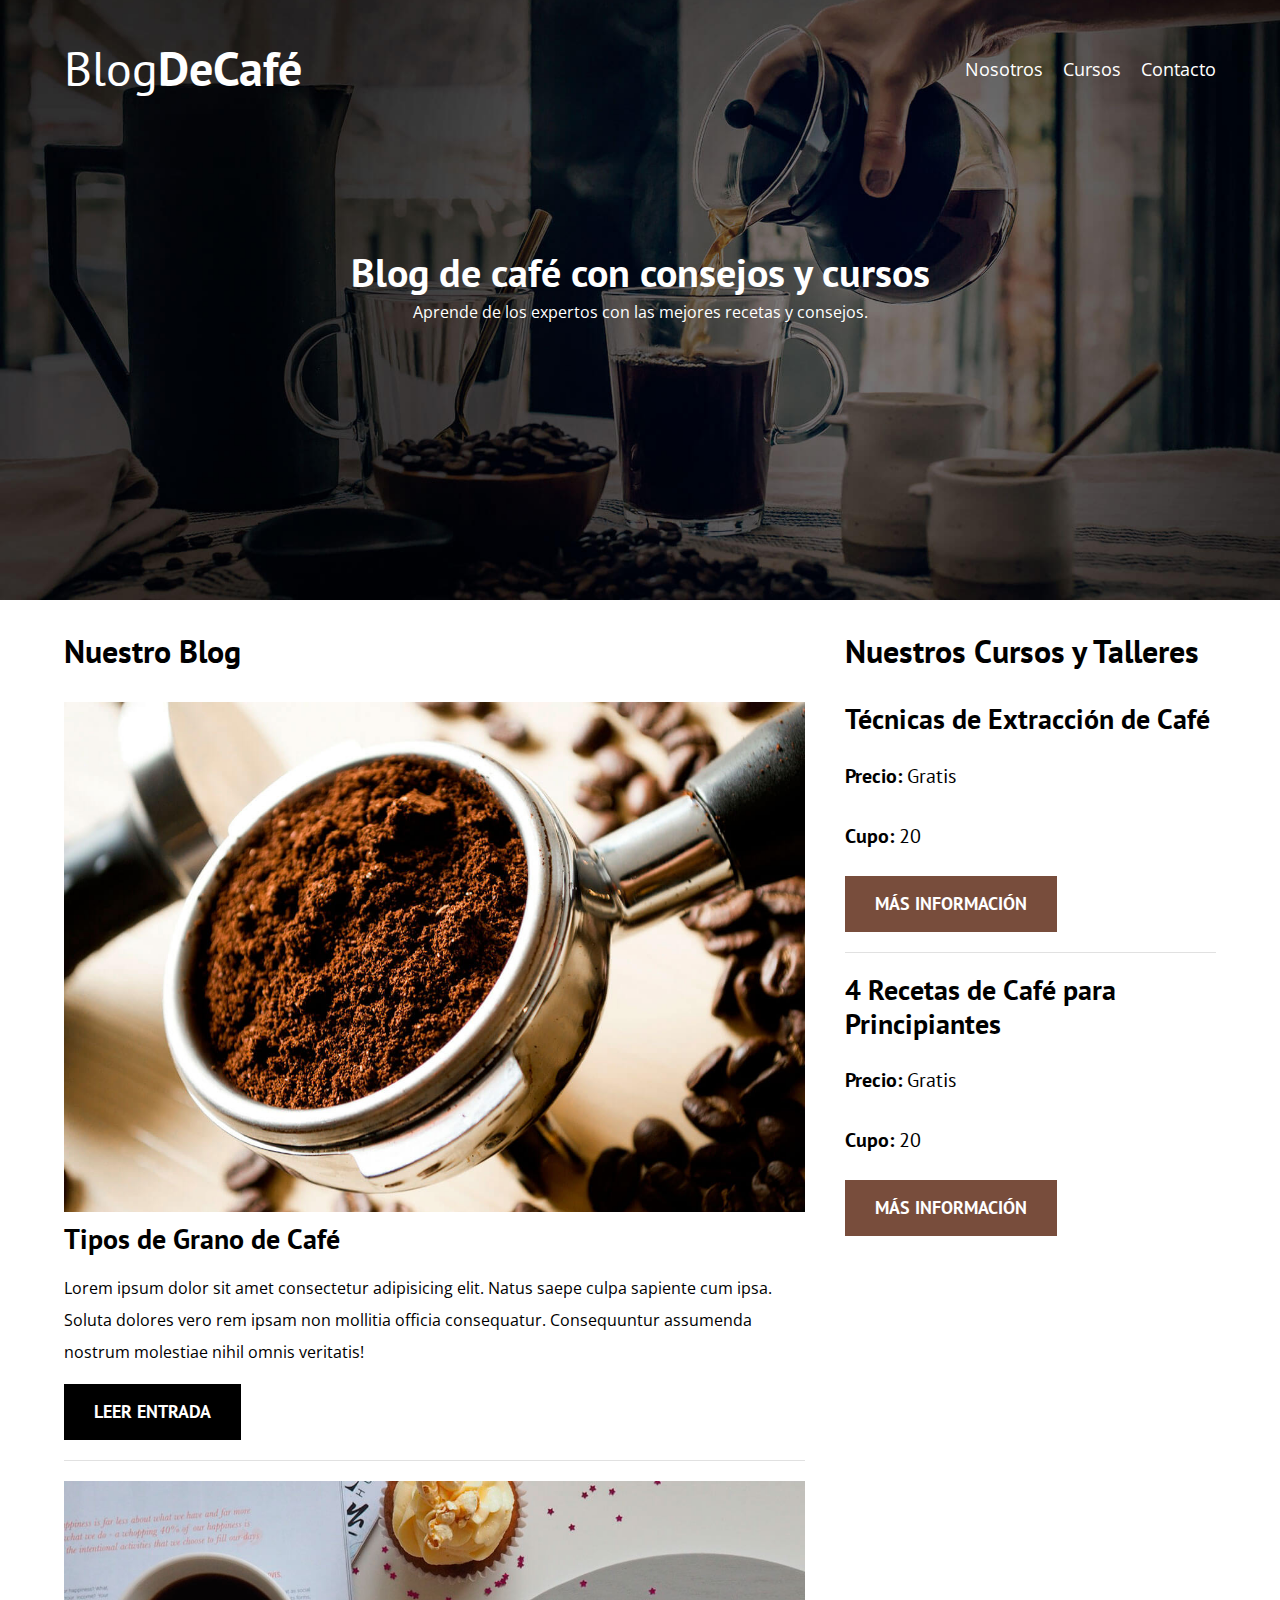
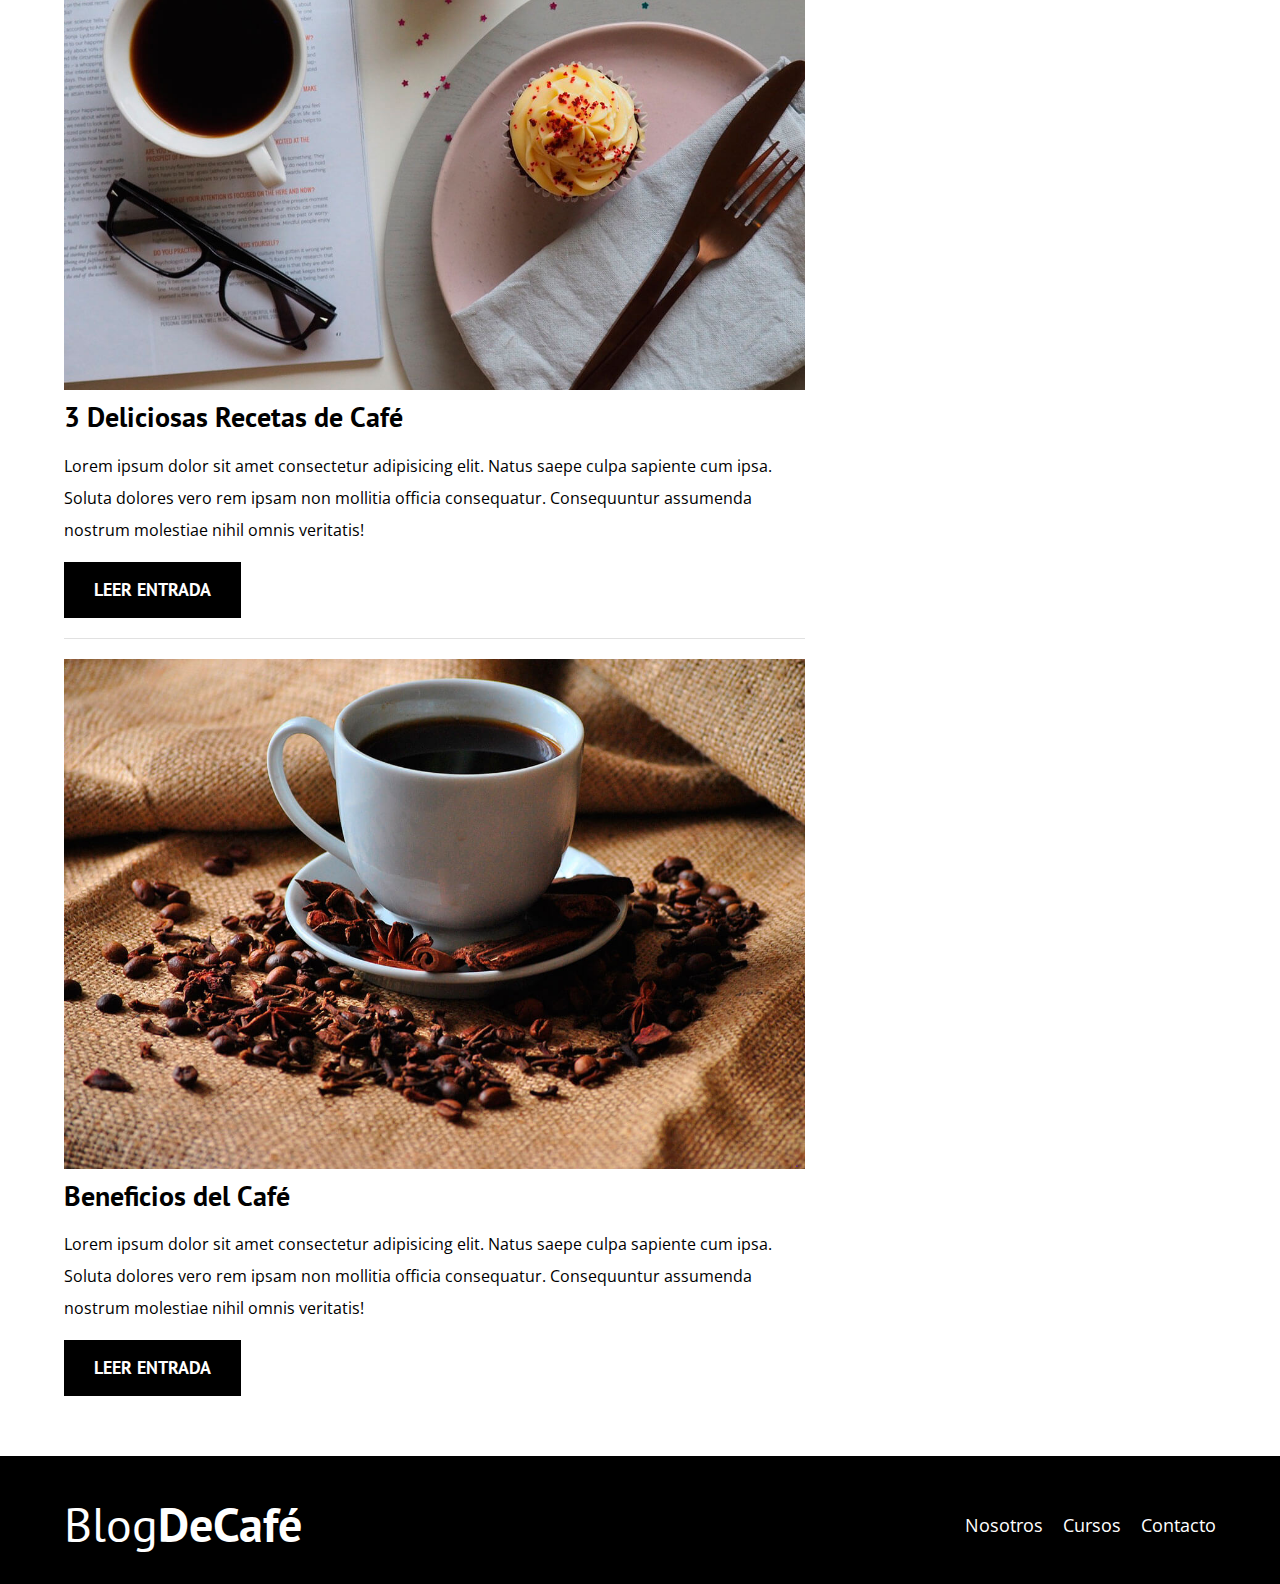
==== index.html @ d94631c2 "⚡ General Update:  Mejorando el performance con Lazy Loading a imágenes" ====
<!DOCTYPE html>
<html lang="en">
<head>
    <meta charset="UTF-8">
    <meta name="viewport" content="width=device-width, initial-scale=1.0">
    <title>BlogDeCafé - Inicio</title>
    <link rel="stylesheet" href="./css/normalize.css">
    <link rel="preconnect" href="https://fonts.googleapis.com">
<link rel="preconnect" href="https://fonts.gstatic.com" crossorigin>
<link href="https://fonts.googleapis.com/css2?family=Open+Sans:ital,wght@0,300..800;1,300..800&family=PT+Sans:ital,wght@0,400;0,700;1,400;1,700&display=swap" rel="stylesheet">
    <link rel="stylesheet" href="./css/style.css">
</head>
<body>
    <header class="header">

        <div class="contenedor">
            <div class="barra">
                <a href="./index.html" class="logo">
                    <h1 class="logo__nombre no-margin centrar-texto">Blog<span class="logo__bold">DeCafé</span> </h1>
                </a>

                <nav class="navegacion">
                    <a href="./nosotros.html" class="navegacion__enlace">Nosotros</a>
                    <a href="./cursos.html" class="navegacion__enlace">Cursos</a>
                    <a href="contacto.html" class="navegacion__enlace">Contacto</a>
                </nav>
            </div><!-- .barra -->
        </div>

        <div class="header__texto">
            <h2 class="no-margin">Blog de café con consejos y cursos</h2>
            <p class="no-margin">Aprende de los expertos con las mejores recetas y consejos.</p>
        </div>
    </header>

    <div class="contenedor contenido-principal">
        <main class="blog">
            <h3>Nuestro Blog</h3>

            <article class="entrada">
                <div class="entrada__imagen">
                    <img loading="lazy" src="./img/blog1.jpg" alt="imagen blog">
                    <div class="entrada__contenido">
                        <h4 class="no-margin">Tipos de Grano de Café</h4>
                        <p>Lorem ipsum dolor sit amet consectetur adipisicing elit. Natus saepe culpa sapiente cum ipsa. Soluta dolores vero rem ipsam non mollitia officia consequatur. Consequuntur assumenda nostrum molestiae nihil omnis veritatis!</p>
                        <a href="./entrada.html" class="boton boton--primario">Leer Entrada</a>
                    </div>
                </div>
            </article>

            <article class="entrada">
                <div class="entrada__imagen">
                    <img loading="lazy" src="./img/blog2.jpg" alt="imagen blog">
                    <div class="entrada__contenido">
                        <h4 class="no-margin">3 Deliciosas Recetas de Café</h4>
                        <p>Lorem ipsum dolor sit amet consectetur adipisicing elit. Natus saepe culpa sapiente cum ipsa. Soluta dolores vero rem ipsam non mollitia officia consequatur. Consequuntur assumenda nostrum molestiae nihil omnis veritatis!</p>
                        <a href="./entrada.html" class="boton boton--primario">Leer Entrada</a>
                    </div>
                </div>
            </article>

            <article class="entrada">
                <div class="entrada__imagen">
                    <img loading="lazy" src="./img/blog3.jpg" alt="imagen blog">
                    <div class="entrada__contenido">
                        <h4 class="no-margin">Beneficios del Café</h4>
                        <p>Lorem ipsum dolor sit amet consectetur adipisicing elit. Natus saepe culpa sapiente cum ipsa. Soluta dolores vero rem ipsam non mollitia officia consequatur. Consequuntur assumenda nostrum molestiae nihil omnis veritatis!</p>
                        <a href="./entrada.html" class="boton boton--primario">Leer Entrada</a>
                    </div>
                </div>
            </article>
        </main>
        <aside class="sidebar">
            <h3>Nuestros Cursos y Talleres</h3>

            <ul class="cursos no-padding">
                <li class="widget-curso">
                    <h4 class="no-margin">Técnicas de Extracción de Café</h4>
                    <p class="widget-curso__label">Precio: 
                        <span class="widget-curso__info">Gratis</span>
                    </p>
                    <p class="widget-curso__label">Cupo: 
                        <span class="widget-curso__info">20</span>
                    </p>
                    <a href="./entrada.html" class="boton boton--secundario">Más Información</a>
                </li>
                <li class="widget-curso">
                    <h4 class="no-margin">4 Recetas de Café para Principiantes</h4>
                    <p class="widget-curso__label">Precio: 
                        <span class="widget-curso__info">Gratis</span>
                    </p>
                    <p class="widget-curso__label">Cupo: 
                        <span class="widget-curso__info">20</span>
                    </p>
                    <a href="./entrada.html" class="boton boton--secundario">Más Información</a>
                </li>
            </ul>
        </aside>
    </div><!-- .contenido-principal -->

    <footer class="footer">
        <div class="contenedor">
            <div class="barra">
                <a href="./index.html" class="logo">
                    <h1 class="logo__nombre no-margin centrar-texto">Blog<span class="logo__bold">DeCafé</span> </h1>
                </a>

                <nav class="navegacion">
                    <a href="./nosotros.htm" class="navegacion__enlace">Nosotros</a>
                    <a href="./cursos.html" class="navegacion__enlace">Cursos</a>
                    <a href="contacto.html" class="navegacion__enlace">Contacto</a>
                </nav>
            </div><!-- .barra -->
        </div>
    </footer>
</body>
</html>
---- css/style.css ----
:root {
    --fuente-heading: 'PT Sans', sans-serif;
    --fuente-parrafos: 'Open Sans', sans-serif;

    --primario: #784D3C;
    --gris: #e1e1e1;
    --blanco: #ffffff;
    --negro: #000000;
}

html {
    box-sizing: border-box;
    font-size: 62.5%; /* 1rem = 10px */
}

*, *::before, *::after {
    box-sizing: inherit;
}

body {
    font-family: var(--fuente-parrafos);
    font-size: 1.6rem;
    line-height: 2;
}

/* Globales */
.contenedor {
    /* max-width: 120rem;
    width: 90%; */
    width: min(90%, 120rem);/* Sustituye las dos líneas de código de arriba */
    margin: 0 auto;
}

a {
    text-decoration: none;
}

h1, h2, h3, h4 {
    font-family: var(--fuente-heading);
    line-height: 1.2;
}

h1 {
    font-size: 4.8rem;
}

h2 {
    font-size: 4rem;
}

h3 {
    font-size: 3.2rem;
}

h4 {
    font-size: 2.8rem;
}

img {
    max-width: 100%;
}

/* Utilidades */
.no-margin {
    margin: 0;
}

.no-padding {
    padding: 0;
}

.centrar-texto {
    text-align: center;
}

/* Header */
.header {
    background-image: url('../img/banner.jpg');
    height: 60rem;
    background-size: cover;
    background-repeat: no-repeat;
    background-position: center center;
}

.header__texto {
    text-align: center;
    color: var(--blanco);
    margin-top: 5rem;
}

@media (min-width: 768px) {
    .header__texto {
        margin-top: 15rem;
    }
}

.barra {
    padding-top: 4rem;
}

@media (min-width: 768px) {
    .barra {
        display: flex;
        justify-content: space-between;
        align-items: center;
    }
}

.logo {
    color: var(--blanco);
}

.logo__nombre {
    font-weight: normal;
}

.logo__bold {
    font-weight: bold;
}

@media (min-width: 768px) {
    .navegacion {
        display: flex;
        gap: 2rem;
    }
}

.navegacion__enlace {
    display: block;
    text-align: center;
    font-size: 1.8rem;
    color: var(--blanco);
}

/* Contenido Principal */
@media (min-width: 768px) {
    .contenido-principal {
        display: grid;
        grid-template-columns: 2fr 1fr;
        column-gap: 4rem;
    }
}

.entrada {
    border-bottom: 1px solid var(--gris);
    margin-bottom: 2rem;
}

.entrada:last-of-type {
    border: none;
    margin-bottom: 0;
}

.boton {
    display: block;
    font-family: var(--fuente-heading);
    color: var(--blanco);
    text-align: center;
    padding: 1rem 3rem;
    font-size: 1.8rem;
    text-transform: uppercase;
    font-weight: bold;
    margin-bottom: 2rem;
    border: none;
}

@media (min-width: 768px) {
    .boton {
        display: inline-block;
    }
}

.boton:hover {
    cursor: pointer;   
}

.boton--primario {
    background-color: var(--negro);
}

.boton--secundario {
    background-color: var(--primario);
}

.cursos {
    list-style: none;
}

.widget-curso {
    border-bottom: 1px solid var(--gris);
    margin-bottom: 2rem;
}

.widget-curso:last-of-type {
    border: none;
    margin-bottom: 0;
}

.widget-curso__label,
.curso__label {
    font-family: var(--fuente-heading);
    font-weight: bold;
}

.widget-curso__info,
.curso__info {
    font-weight: normal;
}

.widget-curso__label,
.widget-curso__info,
.curso__label,
.curso__info {
    font-size: 2rem;
}

.footer {
    background-color: var(--negro);
    padding-bottom: 3rem;
    margin-top: 4rem;
}

@media (min-width: 768px) {
    /* .sobre-nosotros {
        display: flex;
        /* gap: 2rem;
        justify-content: space-between;
    }

    .sobre-nosotros__imagen,
    .sobre-nosotros__texto {
        flex-basis: calc(50% - 1rem);
    } */

    .sobre-nosotros {
        /* Estas lineas de código hacen lo mismo que las anteriores */
        display: grid;
        grid-template-columns: repeat(2, 1fr);
        column-gap: 2rem;
    }
}

.curso {
    padding: 3rem 0;
    border-bottom: 1px solid var(--gris);
}

@media (min-width: 768px) {
    .curso {
        display: grid;
        grid-template-columns: 1fr 2fr;
        column-gap: 2rem;
    }
}

.curso:last-of-type {
    border: none;
}

.contacto-bg {
    background-image: url('../img/contacto.jpg');
    height: 40rem;
    background-size: cover;
    background-repeat: no-repeat;
}

.formulario {
    background-color: var(--blanco);
    margin: -5rem auto 0 auto;
    width: 95%;
    padding: 5rem;
}

.campo {
    display: flex;
    margin-bottom: 2rem;
    gap: 2rem;
}

.campo__label {
    flex: 0 0 9rem;
    text-align: right;
}

.campo__field {
    flex: 1;
    border: 1px solid var(--gris);
}

.campo__field--textarea {
    height: 20rem;
}
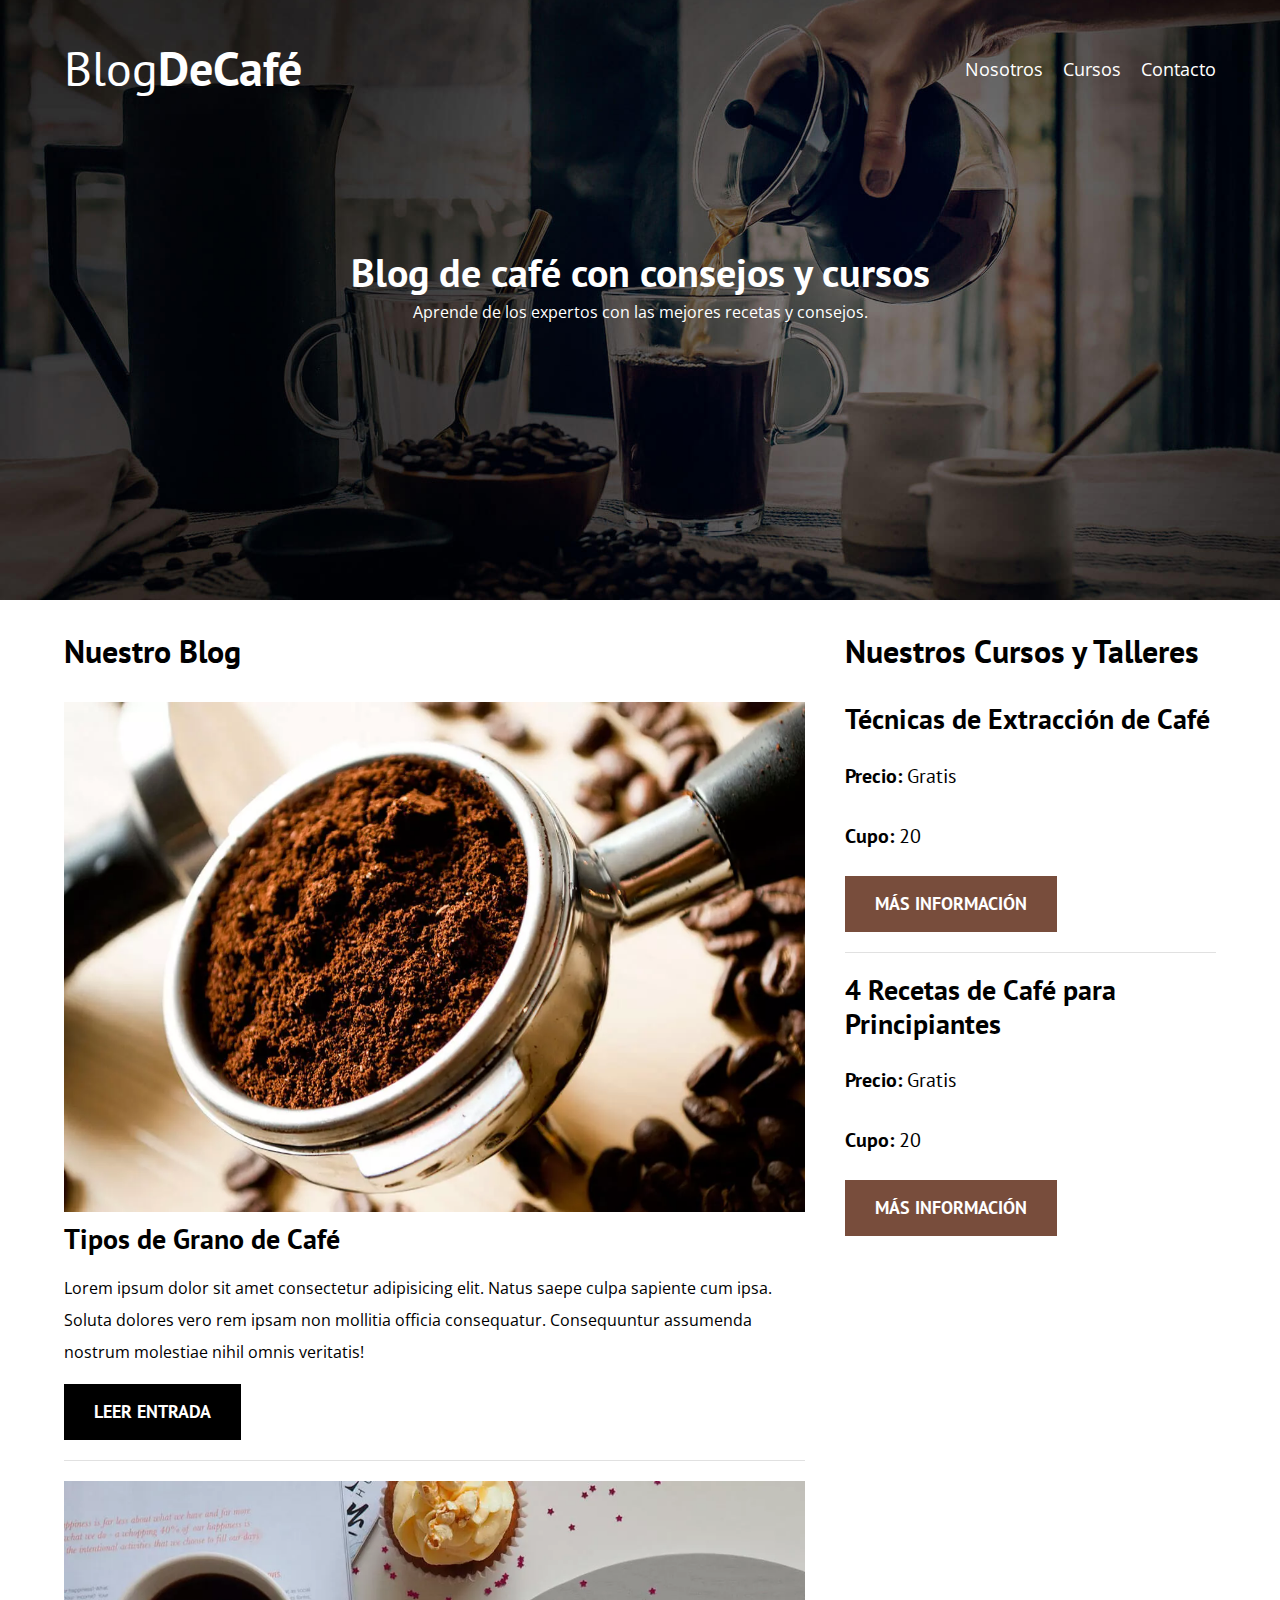
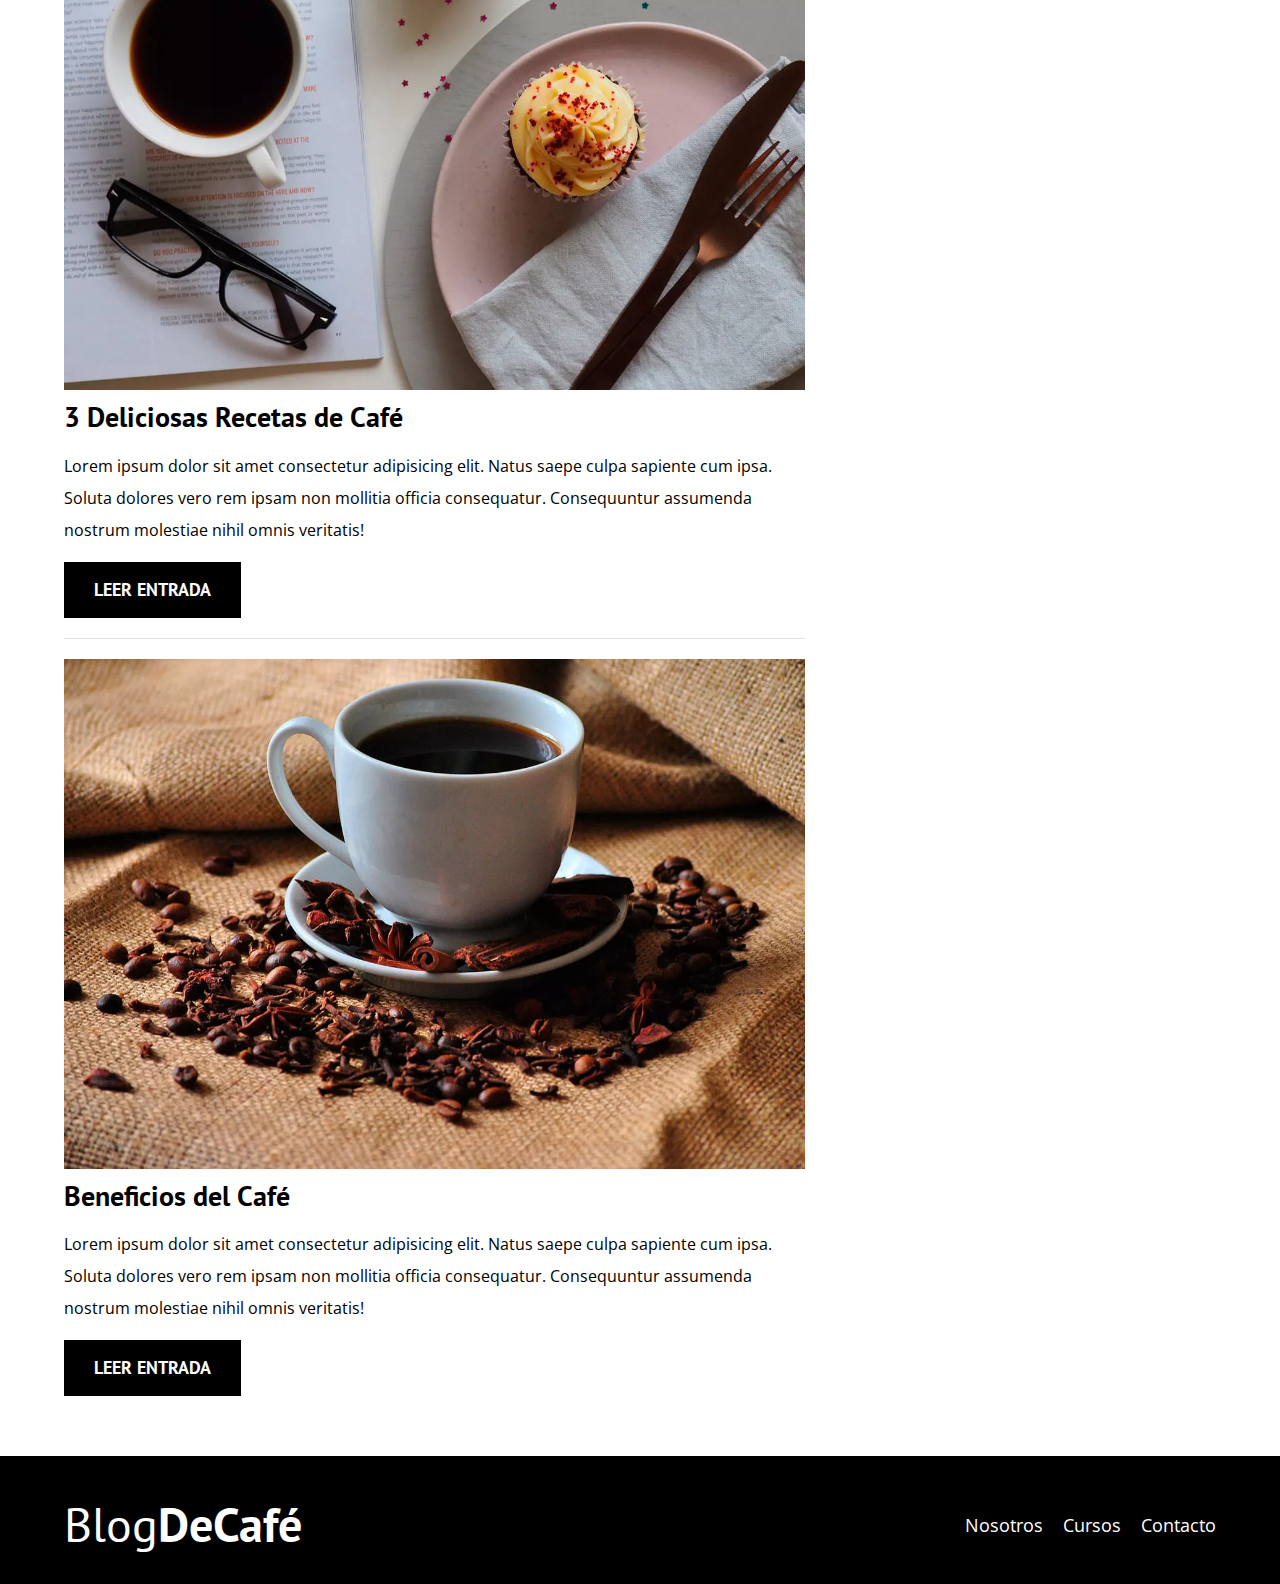
==== commit 69491a0a: "⚡ General Update:  Mejorando el performance con imágenes webp" ====
--- a/index.html
+++ b/index.html
@@ -4,11 +4,23 @@
     <meta charset="UTF-8">
     <meta name="viewport" content="width=device-width, initial-scale=1.0">
     <title>BlogDeCafé - Inicio</title>
+    <link rel="preconnect" href="https://fonts.googleapis.com">
+    <link rel="preconnect" href="https://fonts.gstatic.com" crossorigin>
+    <link href="https://fonts.googleapis.com/css2?family=Open+Sans:ital,wght@0,300..800;1,300..800&family=PT+Sans:ital,wght@0,400;0,700;1,400;1,700&display=swap" rel="stylesheet">
+
+    <!-- Prefetch -->
+    <link rel="prefetch" href="./nosotros.html" as="document">
+
+    <!-- Preload -->
+    <link rel="preload" href="./css/normalize.css" as="style">
     <link rel="stylesheet" href="./css/normalize.css">
-    <link rel="preconnect" href="https://fonts.googleapis.com">
-<link rel="preconnect" href="https://fonts.gstatic.com" crossorigin>
-<link href="https://fonts.googleapis.com/css2?family=Open+Sans:ital,wght@0,300..800;1,300..800&family=PT+Sans:ital,wght@0,400;0,700;1,400;1,700&display=swap" rel="stylesheet">
+
+    <link rel="preload" href="./css/style.css" as="style">
     <link rel="stylesheet" href="./css/style.css">
+
+    <link rel="preload" href="https://fonts.googleapis.com/css2?family=Open+Sans:ital,wght@0,300..800;1,300..800&family=PT+Sans:ital,wght@0,400;0,700;1,400;1,700&display=swap" crossorigin="crossorigin" as="font">
+
+    <!-- <link rel="preload" href="./img/blog1.jpg" as="image"> -->
 </head>
 <body>
     <header class="header">
@@ -39,7 +51,10 @@
 
             <article class="entrada">
                 <div class="entrada__imagen">
-                    <img loading="lazy" src="./img/blog1.jpg" alt="imagen blog">
+                    <picture>
+                        <source loading="lazy" srcset="./img/blog1.webp" type="image/webp">
+                        <img loading="lazy" src="./img/blog1.jpg" alt="imagen blog">
+                    </picture>
                     <div class="entrada__contenido">
                         <h4 class="no-margin">Tipos de Grano de Café</h4>
                         <p>Lorem ipsum dolor sit amet consectetur adipisicing elit. Natus saepe culpa sapiente cum ipsa. Soluta dolores vero rem ipsam non mollitia officia consequatur. Consequuntur assumenda nostrum molestiae nihil omnis veritatis!</p>
@@ -50,7 +65,10 @@
 
             <article class="entrada">
                 <div class="entrada__imagen">
-                    <img loading="lazy" src="./img/blog2.jpg" alt="imagen blog">
+                    <picture>
+                        <source loading="lazy" srcset="./img/blog2.webp" type="image/webp">
+                        <img loading="lazy" src="./img/blog2.jpg" alt="imagen blog">
+                    </picture>
                     <div class="entrada__contenido">
                         <h4 class="no-margin">3 Deliciosas Recetas de Café</h4>
                         <p>Lorem ipsum dolor sit amet consectetur adipisicing elit. Natus saepe culpa sapiente cum ipsa. Soluta dolores vero rem ipsam non mollitia officia consequatur. Consequuntur assumenda nostrum molestiae nihil omnis veritatis!</p>
@@ -61,7 +79,10 @@
 
             <article class="entrada">
                 <div class="entrada__imagen">
-                    <img loading="lazy" src="./img/blog3.jpg" alt="imagen blog">
+                    <picture>
+                        <source loading="lazy" srcset="./img/blog3.webp" type="image/webp">
+                        <img loading="lazy" src="./img/blog3.jpg" alt="imagen blog">
+                    </picture>
                     <div class="entrada__contenido">
                         <h4 class="no-margin">Beneficios del Café</h4>
                         <p>Lorem ipsum dolor sit amet consectetur adipisicing elit. Natus saepe culpa sapiente cum ipsa. Soluta dolores vero rem ipsam non mollitia officia consequatur. Consequuntur assumenda nostrum molestiae nihil omnis veritatis!</p>
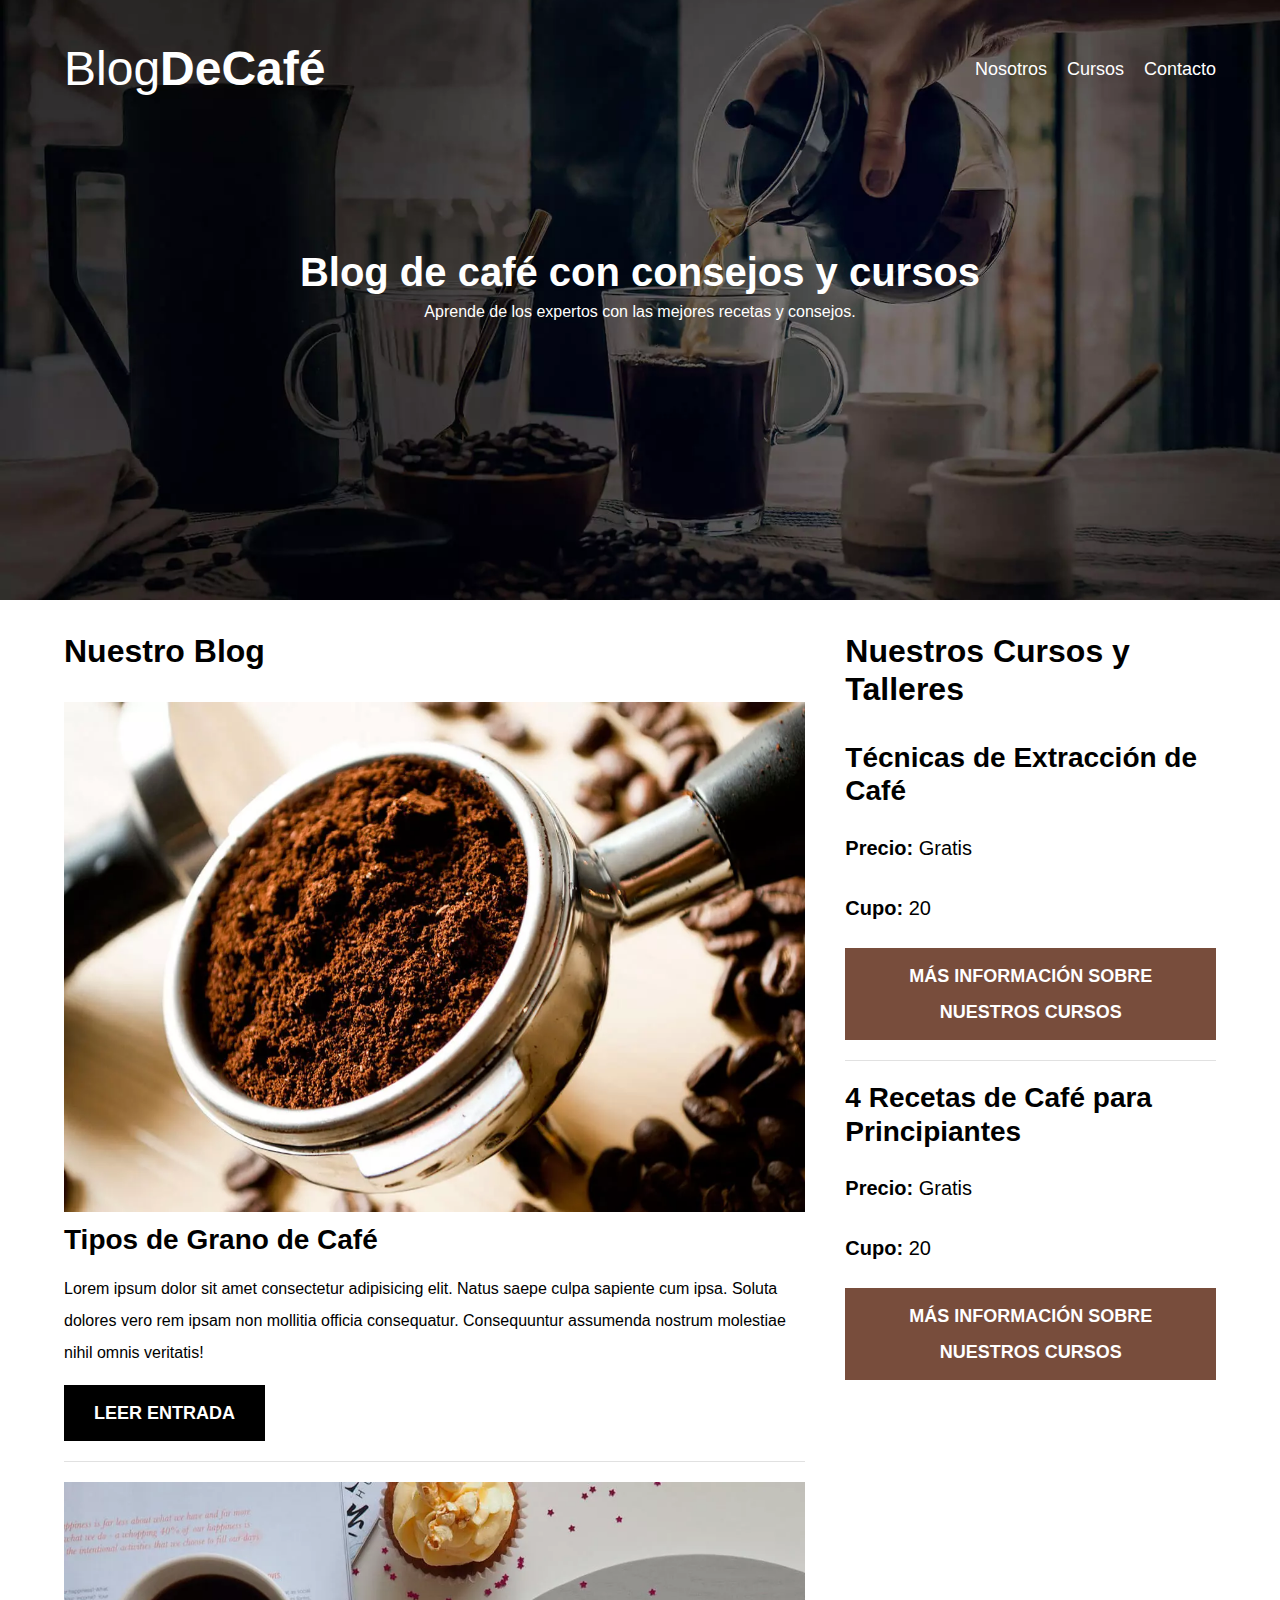
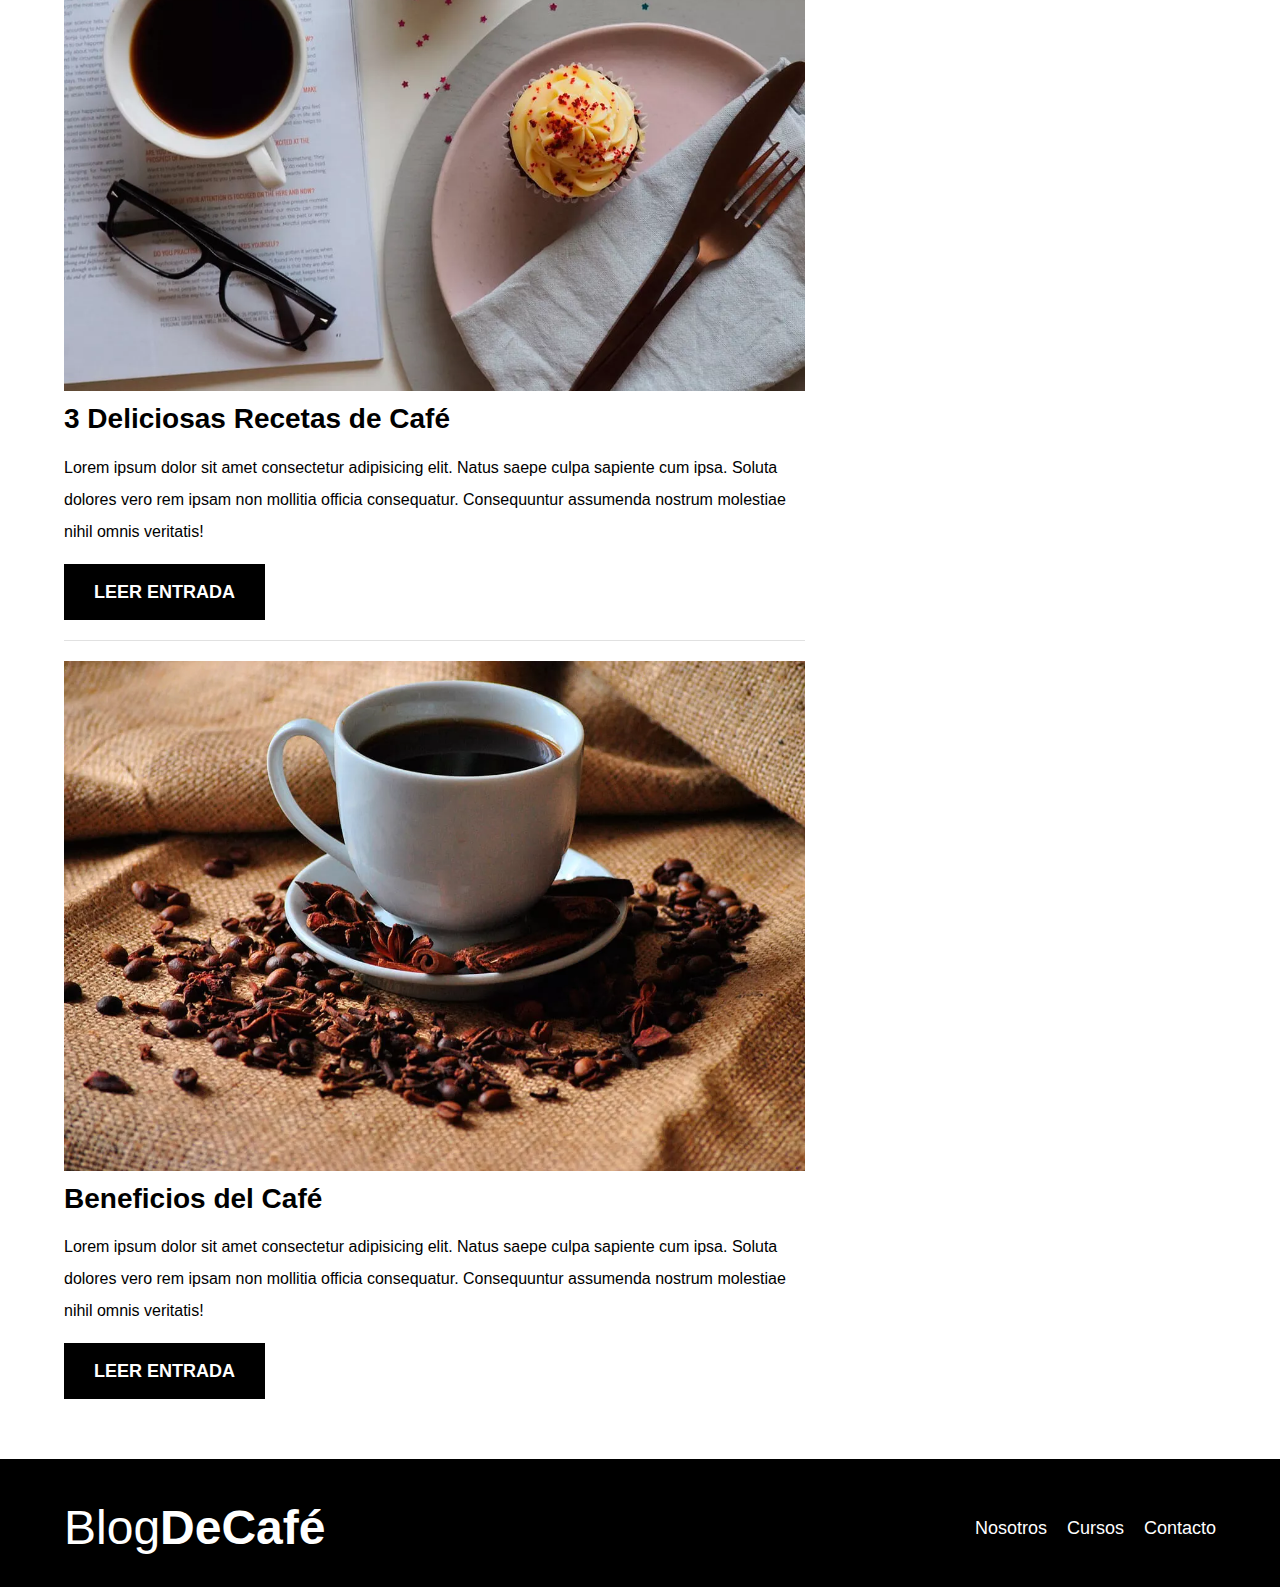
==== commit 65b6a95e: "✨ New Feature: Descripción de la página en etiqueta meta" ====
--- a/index.html
+++ b/index.html
@@ -3,10 +3,11 @@
 <head>
     <meta charset="UTF-8">
     <meta name="viewport" content="width=device-width, initial-scale=1.0">
+    <meta name="description" content="Página web de blog de café">
+
     <title>BlogDeCafé - Inicio</title>
     <link rel="preconnect" href="https://fonts.googleapis.com">
     <link rel="preconnect" href="https://fonts.gstatic.com" crossorigin>
-    <link href="https://fonts.googleapis.com/css2?family=Open+Sans:ital,wght@0,300..800;1,300..800&family=PT+Sans:ital,wght@0,400;0,700;1,400;1,700&display=swap" rel="stylesheet">
 
     <!-- Prefetch -->
     <link rel="prefetch" href="./nosotros.html" as="document">
@@ -103,7 +104,7 @@
                     <p class="widget-curso__label">Cupo: 
                         <span class="widget-curso__info">20</span>
                     </p>
-                    <a href="./entrada.html" class="boton boton--secundario">Más Información</a>
+                    <a href="./entrada.html" class="boton boton--secundario">Más Información sobre nuestros cursos</a>
                 </li>
                 <li class="widget-curso">
                     <h4 class="no-margin">4 Recetas de Café para Principiantes</h4>
@@ -113,7 +114,7 @@
                     <p class="widget-curso__label">Cupo: 
                         <span class="widget-curso__info">20</span>
                     </p>
-                    <a href="./entrada.html" class="boton boton--secundario">Más Información</a>
+                    <a href="./entrada.html" class="boton boton--secundario">Más Información sobre nuestros cursos</a>
                 </li>
             </ul>
         </aside>
@@ -134,5 +135,6 @@
             </div><!-- .barra -->
         </div>
     </footer>
+    <script src="./js/modernizr.js"></script>
 </body>
 </html>--- a/css/style.css
+++ b/css/style.css
@@ -74,8 +74,15 @@
 }
 
 /* Header */
+.webp .header {
+    background-image: url('../img/banner.webp');
+}
+
+.no-webp .header {   
+    background-image: url('../img/banner.jpg');
+}
+
 .header {
-    background-image: url('../img/banner.jpg');
     height: 60rem;
     background-size: cover;
     background-repeat: no-repeat;
--- a/css/style.css
+++ b/css/style.css
@@ -74,8 +74,15 @@
 }
 
 /* Header */
+.webp .header {
+    background-image: url('../img/banner.webp');
+}
+
+.no-webp .header {   
+    background-image: url('../img/banner.jpg');
+}
+
 .header {
-    background-image: url('../img/banner.jpg');
     height: 60rem;
     background-size: cover;
     background-repeat: no-repeat;
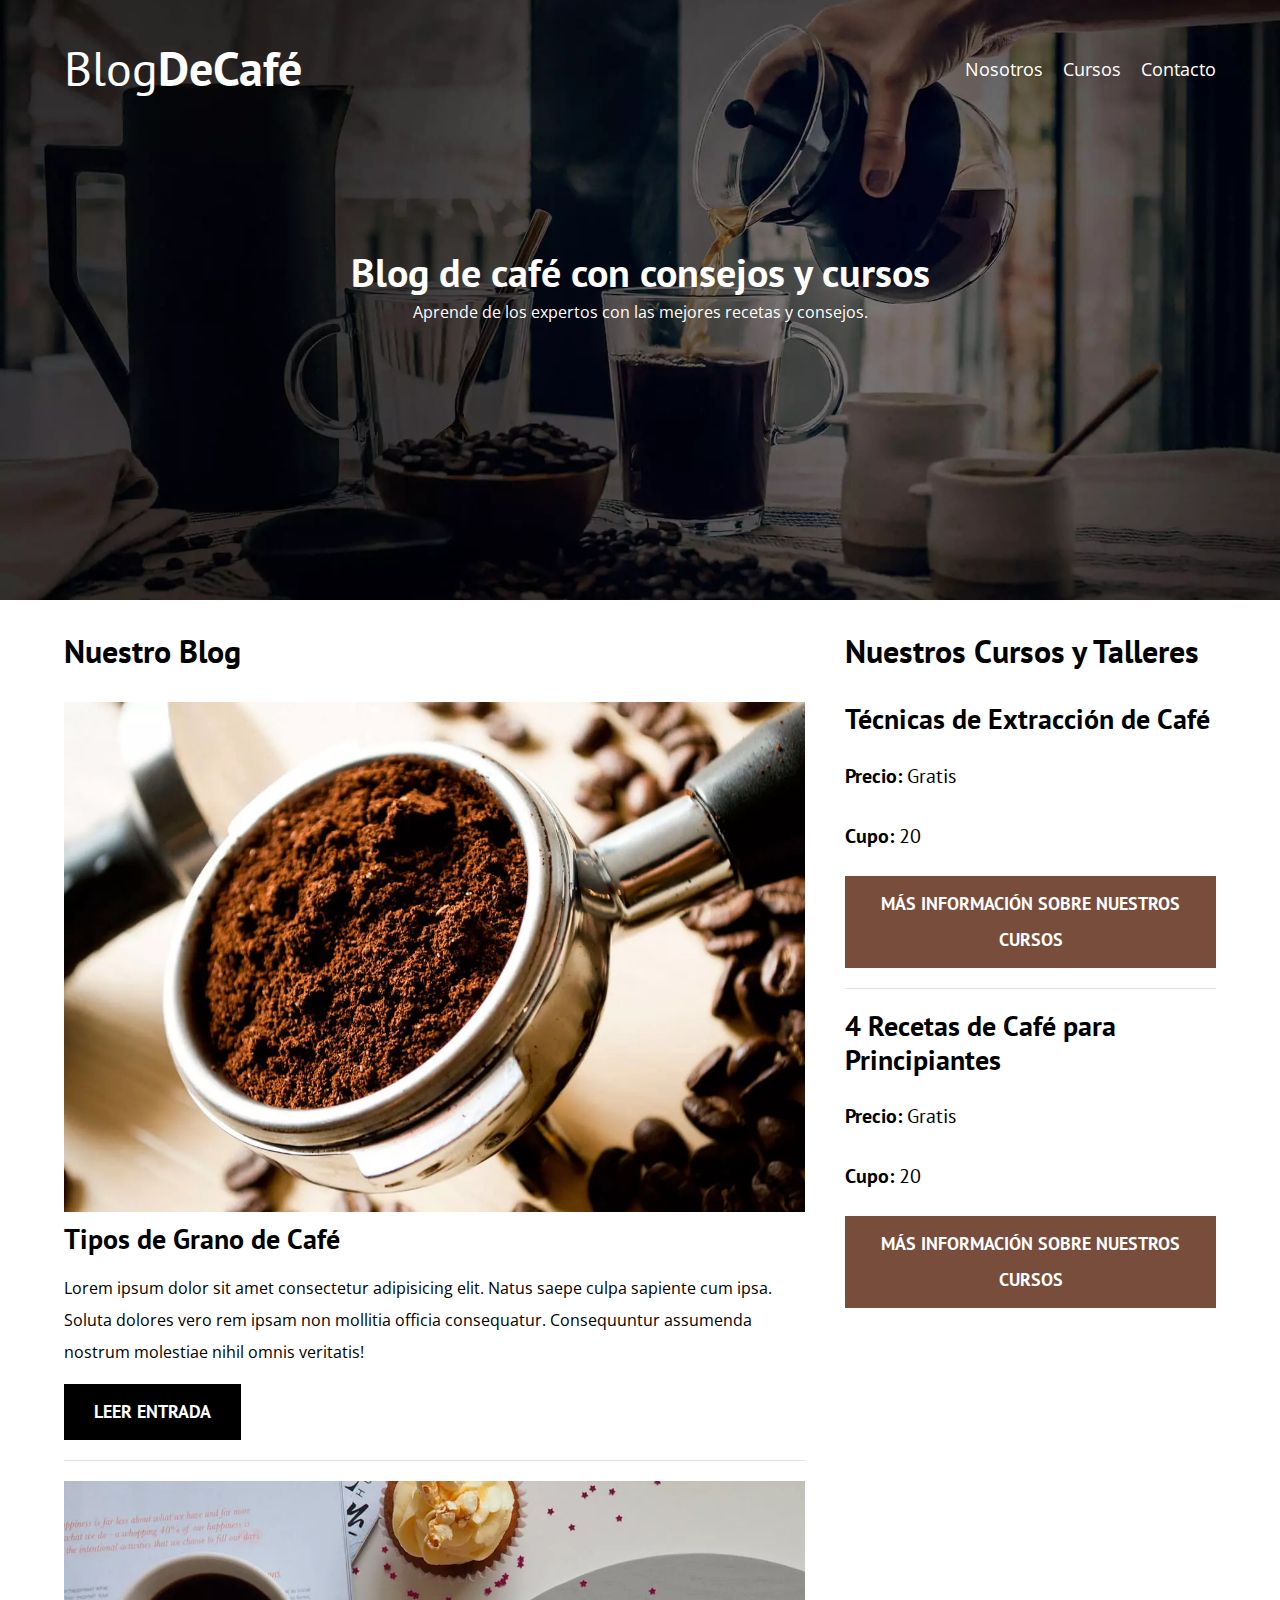
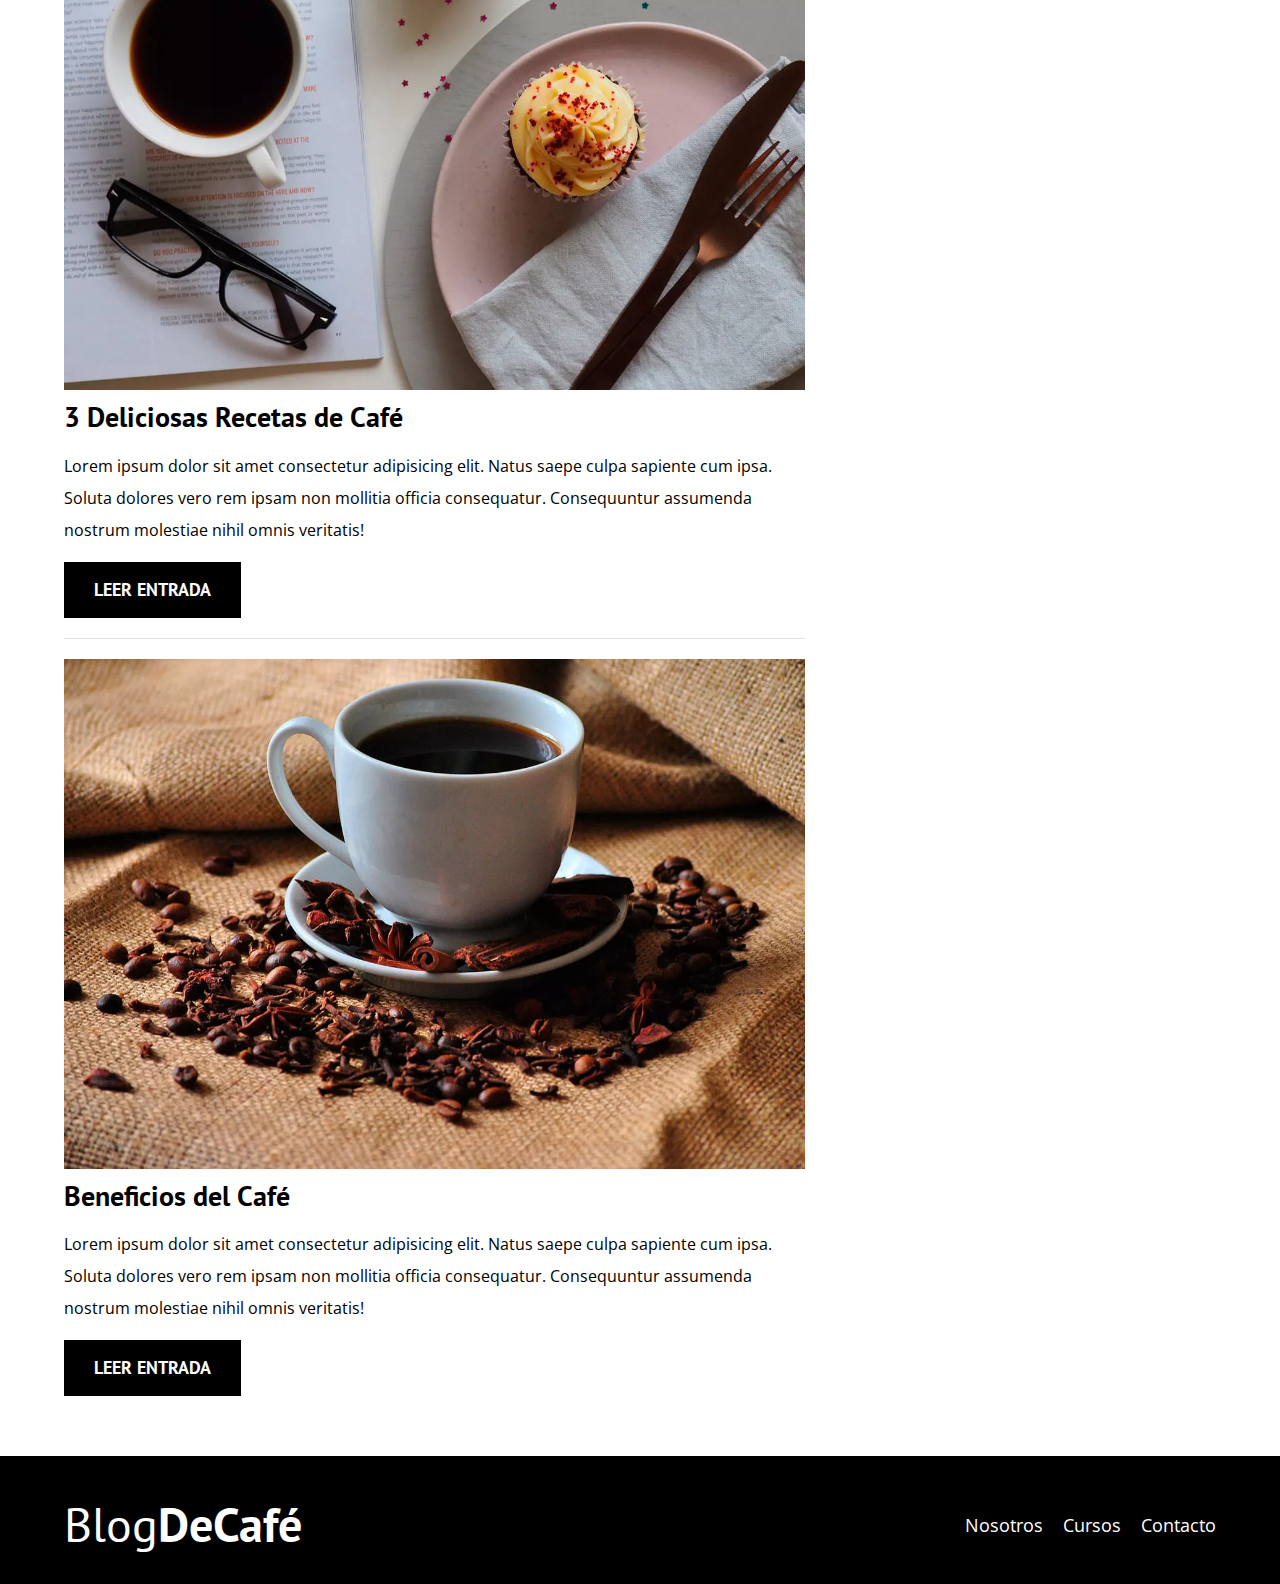
==== commit 6063bb63: "🐛 FIX: Preload de fuente" ====
--- a/index.html
+++ b/index.html
@@ -6,6 +6,7 @@
     <meta name="description" content="Página web de blog de café">
 
     <title>BlogDeCafé - Inicio</title>
+    <link rel="icon" href="./img/cafe-image.png">
     <link rel="preconnect" href="https://fonts.googleapis.com">
     <link rel="preconnect" href="https://fonts.gstatic.com" crossorigin>
 
@@ -19,7 +20,9 @@
     <link rel="preload" href="./css/style.css" as="style">
     <link rel="stylesheet" href="./css/style.css">
 
-    <link rel="preload" href="https://fonts.googleapis.com/css2?family=Open+Sans:ital,wght@0,300..800;1,300..800&family=PT+Sans:ital,wght@0,400;0,700;1,400;1,700&display=swap" crossorigin="crossorigin" as="font">
+    <!-- <link rel="preload" href="https://fonts.googleapis.com/css2?family=Open+Sans:ital,wght@0,300..800;1,300..800&family=PT+Sans:ital,wght@0,400;0,700;1,400;1,700&display=swap" crossorigin="crossorigin" as="font"> -->
+    <link href="https://fonts.googleapis.com/css2?family=Open+Sans:ital,wght@0,300..800;1,300..800&family=PT+Sans:ital,wght@0,400;0,700;1,400;1,700&display=swap" rel="stylesheet">
+
 
     <!-- <link rel="preload" href="./img/blog1.jpg" as="image"> -->
 </head>
